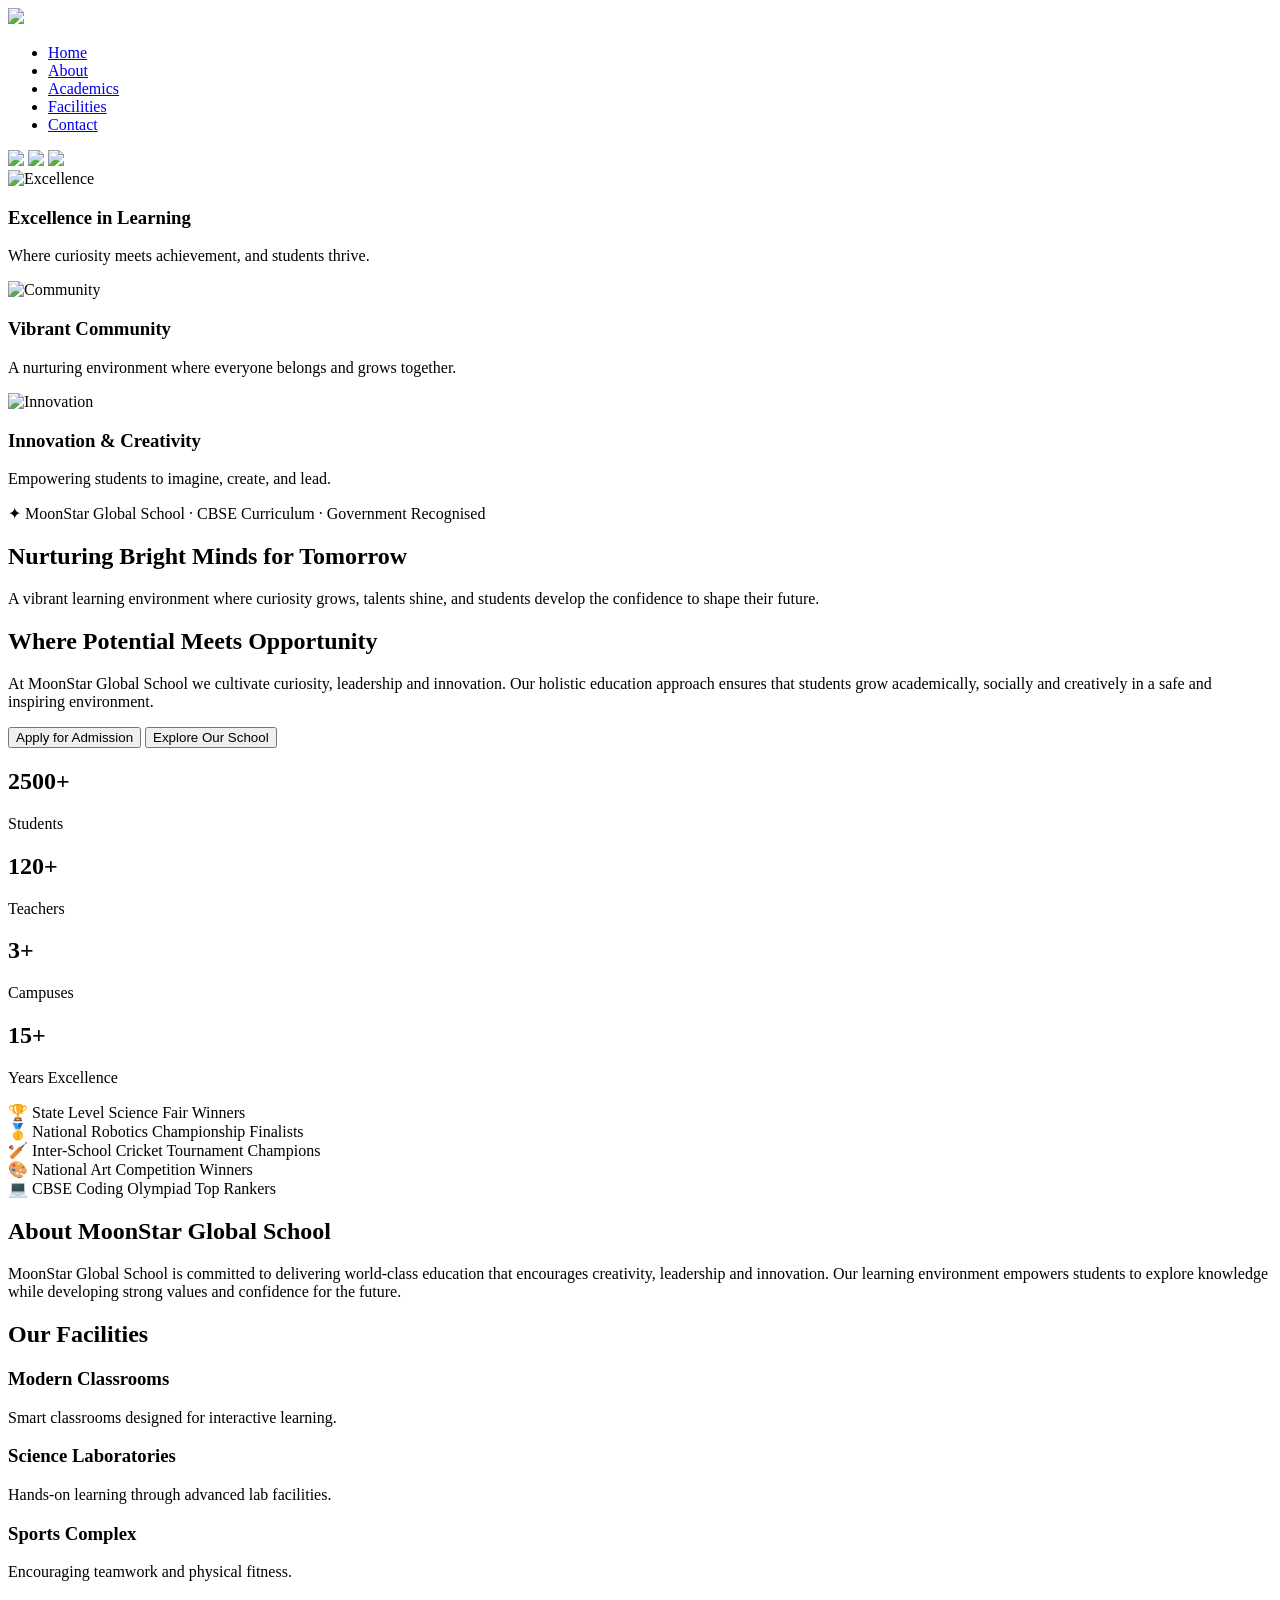
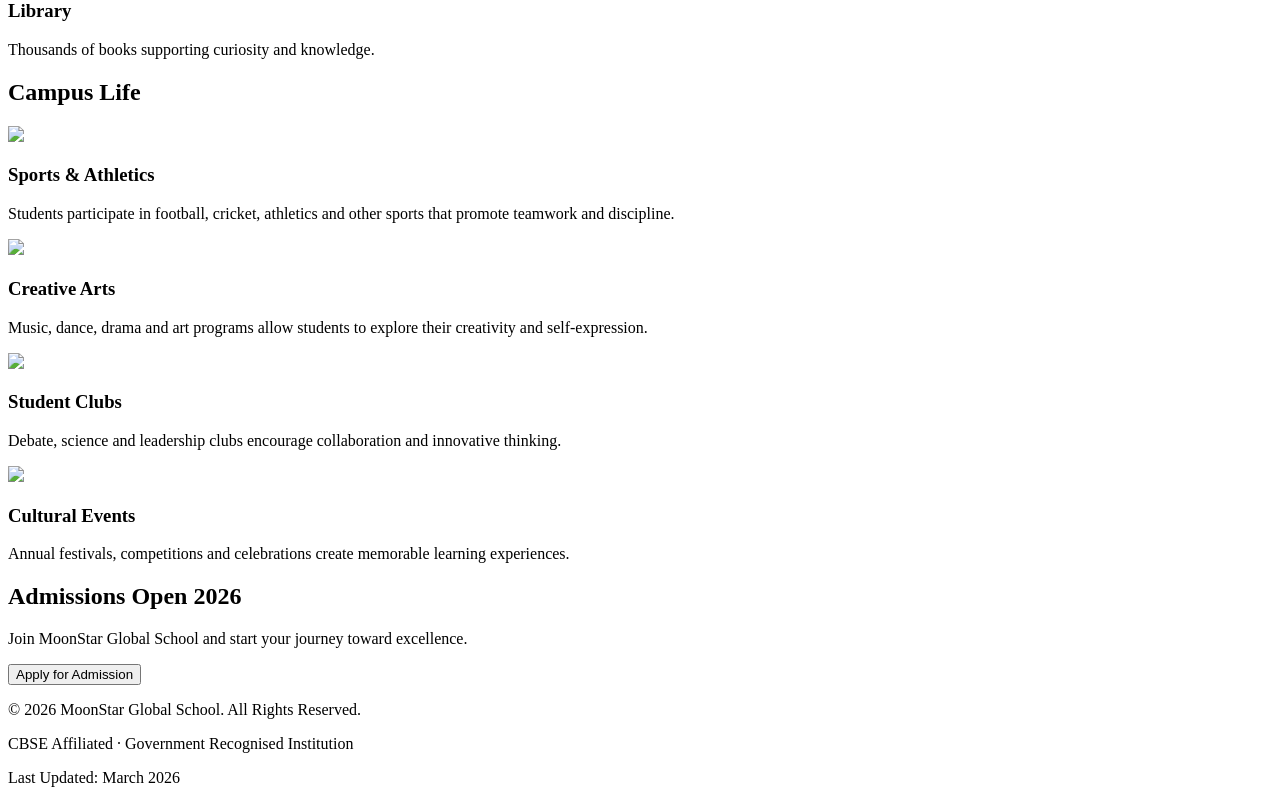
==== index.html @ 1c268b31 "Create index.html" ====
<!DOCTYPE html>
<html lang="en">

<head>

<meta charset="UTF-8">
<meta name="viewport" content="width=device-width, initial-scale=1.0">

<title>MoonStar Global School</title>

<link rel="stylesheet" href="style.css">

<link href="https://fonts.googleapis.com/css2?family=Poppins:wght@400;600;700&family=Open+Sans&display=swap" rel="stylesheet">

</head>

<body>

<div class="stars"></div>

<!-- NAVBAR -->

<nav class="navbar">

<div class="logo">
<img src="https://media.licdn.com/dms/image/v2/C511BAQHAYNfs-Qr2OA/company-background_10000/company-background_10000/0/1584406878922/moonstarschool1_cover?e=2147483647&v=beta&t=-JOgz-lD-unbm03pmieevahVI9w7Ju2omg94nz6KVQU">
</div>

<ul class="nav-links">
<li><a href="#" class="active">Home</a></li>
<li><a href="about.html">About</a></li>
<li><a href="academics.html">Academics</a></li>
<li><a href="#">Facilities</a></li>
<li><a href="#">Contact</a></li>

<div class="nav-indicator"></div>
</ul>

</nav>


<section class="hero">

<div class="hero-slider">

<img src="https://moonstarglobalschool.com/uploads/gallery/media/moonstar-global-school-quality-education-1768847400.jpg">
<img src="https://moonstarglobalschool.com/uploads/gallery/media/mn-4.png">
<img src="https://moonstarglobalschool.com/uploads/gallery/media/mn-1.png">

</div>

</section>

<section class="featured-homepage">
  <div class="featured-grid">
    
    <div class="academic-image">
      <img src="https://encrypted-tbn0.gstatic.com/images?q=tbn:ANd9GcTXsGb-lBaWdcffw1H31OzmezEz-at9wZK-aA&s" alt="Excellence">
      <div class="overlay-text">
        <h3>Excellence in Learning</h3>
        <p>Where curiosity meets achievement, and students thrive.</p>
      </div>
    </div>
    
    <div class="academic-image">
      <img src="https://moonstarglobalschool.com/uploads/gallery/media/moonstar-global-school-facilities-1768847400.jpg" alt="Community">
      <div class="overlay-text">
        <h3>Vibrant Community</h3>
        <p>A nurturing environment where everyone belongs and grows together.</p>
      </div>
    </div>
    
    <div class="academic-image">
      <img src="https://images.unsplash.com/photo-1562774052-d1e7e5113b49" alt="Innovation">
      <div class="overlay-text">
        <h3>Innovation & Creativity</h3>
        <p>Empowering students to imagine, create, and lead.</p>
      </div>
    </div>

  </div>
</section>

<!-- GOLDEN MESSAGE SECTION (MOVED TEXT HERE) -->

<section class="golden-message">

<p class="hero-top">
✦ MoonStar Global School · CBSE Curriculum · Government Recognised
</p>

<h1>Nurturing Bright Minds for Tomorrow</h1>

<p class="hero-sub">
A vibrant learning environment where curiosity grows, talents shine,
and students develop the confidence to shape their future.
</p>

</section>


<!-- BLUE HIGHLIGHT SECTION -->

<section class="school-highlight">

<div class="highlight-content">

<h2>Where Potential Meets Opportunity</h2>

<p>
At MoonStar Global School we cultivate curiosity, leadership and
innovation. Our holistic education approach ensures that students
grow academically, socially and creatively in a safe and inspiring
environment.
</p>

<div class="highlight-buttons">

<button class="btn-primary">Apply for Admission</button>

<button class="btn-secondary">Explore Our School</button>

</div>

</div>

</section>


<!-- STATS -->

<section class="stats">

<div class="stat">
<h2 class="stat-number">2500+</h2>
<p>Students</p>
</div>

<div class="stat">
<h2 class="stat-number">120+</h2>
<p>Teachers</p>
</div>

<div class="stat">
<h2 class="stat-number">3+</h2>
<p>Campuses</p>
</div>

<div class="stat">
<h2 class="stat-number">15+</h2>
<p>Years Excellence</p>
</div>

</section>

<div class="section-divider"></div>

<!-- STUDENT ACHIEVEMENTS -->

<section class="achievements">

<div class="achievements-track">

<div class="achievement">🏆 State Level Science Fair Winners</div>

<div class="achievement">🥇 National Robotics Championship Finalists</div>

<div class="achievement">🏏 Inter-School Cricket Tournament Champions</div>

<div class="achievement">🎨 National Art Competition Winners</div>

<div class="achievement">💻 CBSE Coding Olympiad Top Rankers</div>

</div>

</section>


<!-- ABOUT -->

<section class="about">

<h2>About MoonStar Global School</h2>

<p>
MoonStar Global School is committed to delivering world-class education that
encourages creativity, leadership and innovation. Our learning environment
empowers students to explore knowledge while developing strong values and
confidence for the future.
</p>

</section>

<div class="section-divider"></div>


<!-- FACILITIES -->

<section class="facilities">

<h2>Our Facilities</h2>

<div class="facility-grid">

<div class="facility-card">
<h3>Modern Classrooms</h3>
<p>Smart classrooms designed for interactive learning.</p>
</div>

<div class="facility-card">
<h3>Science Laboratories</h3>
<p>Hands-on learning through advanced lab facilities.</p>
</div>

<div class="facility-card">
<h3>Sports Complex</h3>
<p>Encouraging teamwork and physical fitness.</p>
</div>

<div class="facility-card">
<h3>Library</h3>
<p>Thousands of books supporting curiosity and knowledge.</p>
</div>

</div>

</section>

<div class="section-divider"></div>


<!-- CAMPUS LIFE -->

<section class="campus">

<h2>Campus Life</h2>

<div class="campus-grid">

<div class="campus-card">

<img src="https://moonstarglobalschool.com/uploads/gallery/media/moonstar-global-school-inpiring-enviroment-1768847400.jpg">

<h3>Sports & Athletics</h3>

<p>Students participate in football, cricket, athletics and other
sports that promote teamwork and discipline.</p>

</div>

<div class="campus-card">

<img src="https://content3.jdmagicbox.com/v2/comp/thane/i6/022pxx22.xx22.241224211429.t3i6/catalogue/moonstar-global-school-shil-shilphata-thane-schools-8rfpnw6yw5.jpg">

<h3>Creative Arts</h3>

<p>Music, dance, drama and art programs allow students to explore
their creativity and self-expression.</p>

</div>

<div class="campus-card">

<img src="https://moonstarglobalschool.com/uploads/gallery/media/banner-images-moonstar-global-school.jpg">

<h3>Student Clubs</h3>

<p>Debate, science and leadership clubs encourage collaboration
and innovative thinking.</p>

</div>

<div class="campus-card">

<img src="https://moonstarglobalschool.com/uploads/gallery/media/moonstar-global-school-quality-education-1768847400.jpg">

<h3>Cultural Events</h3>

<p>Annual festivals, competitions and celebrations create
memorable learning experiences.</p>

</div>

</div>

</section>

<div class="section-divider"></div>


<!-- ADMISSION -->

<section class="admission">

<h2>Admissions Open 2026</h2>

<p>Join MoonStar Global School and start your journey toward excellence.</p>

<button class="btn-primary">Apply for Admission</button>

</section>


<!-- FOOTER -->

<footer>

<p>© 2026 MoonStar Global School. All Rights Reserved.</p>

<p>CBSE Affiliated · Government Recognised Institution</p>

<p>Last Updated: March 2026</p>

</footer>


<script src="script.js"></script>

</body>

</html>
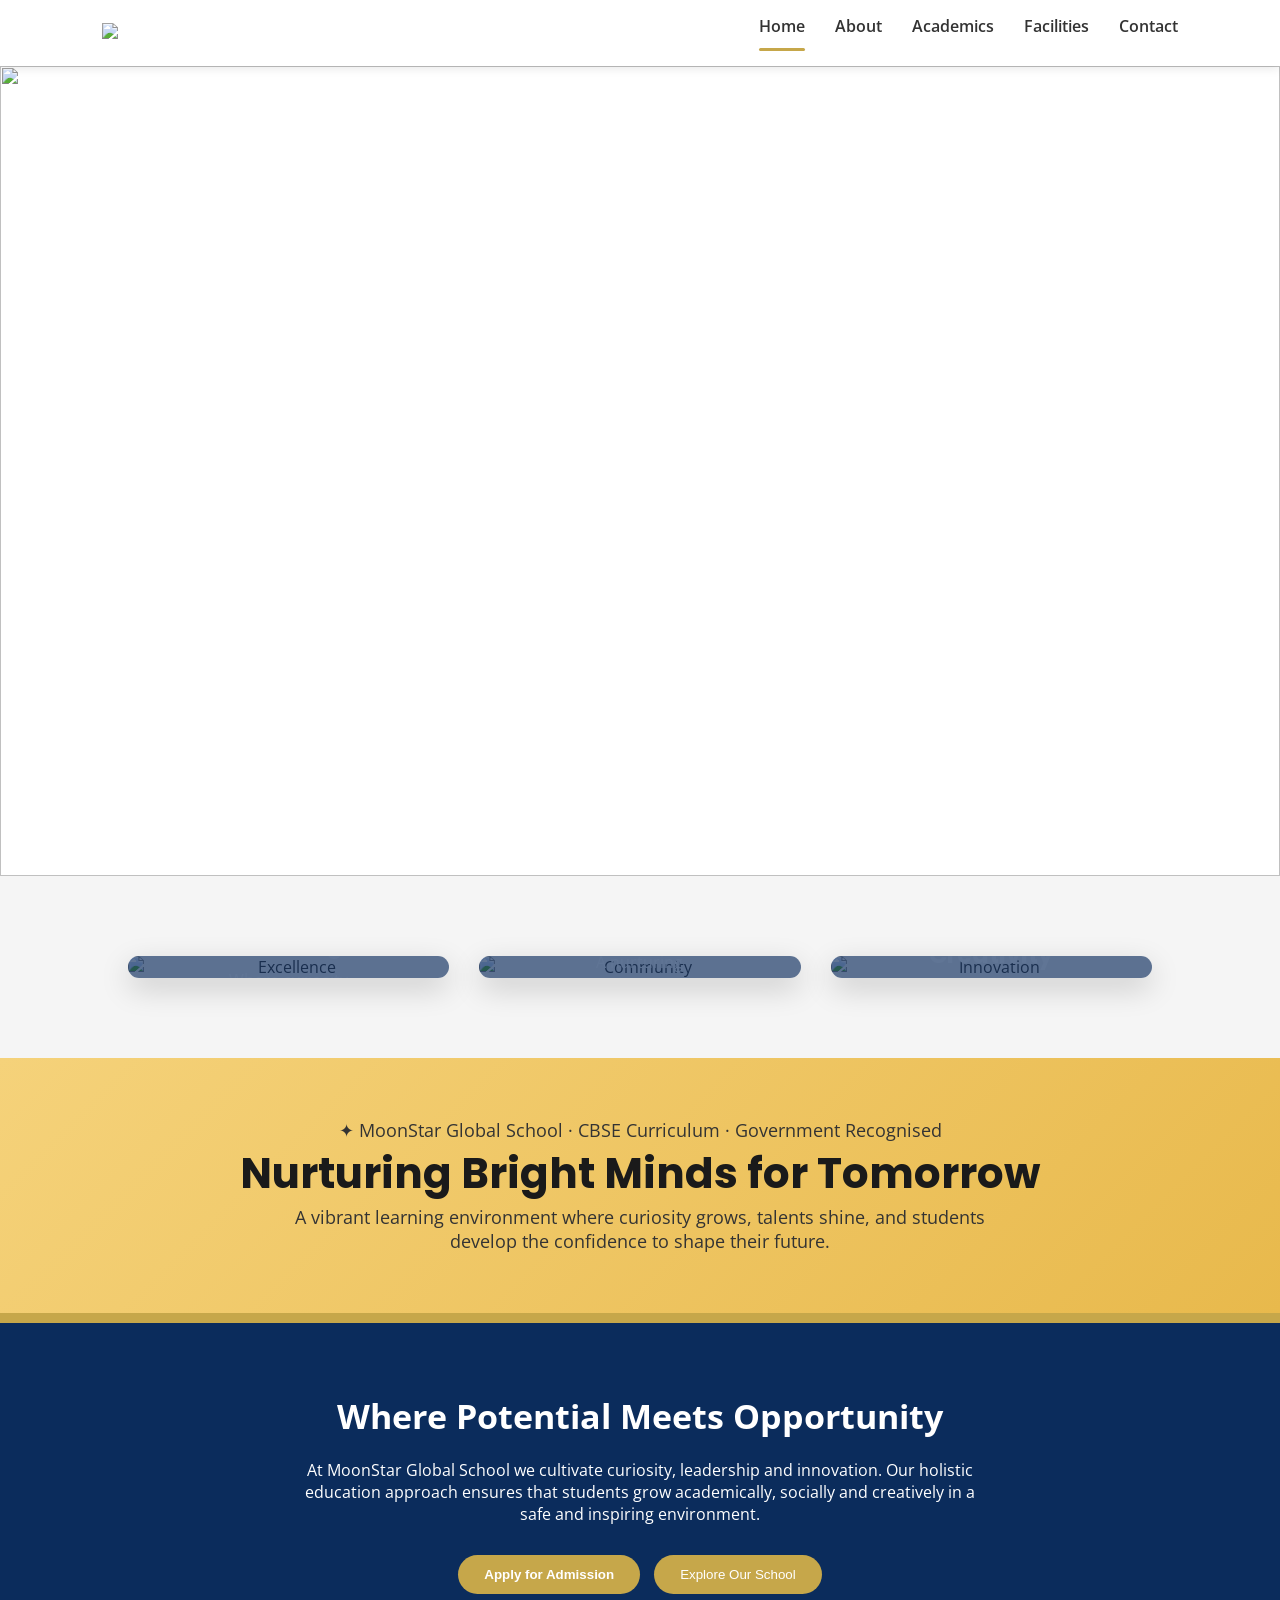
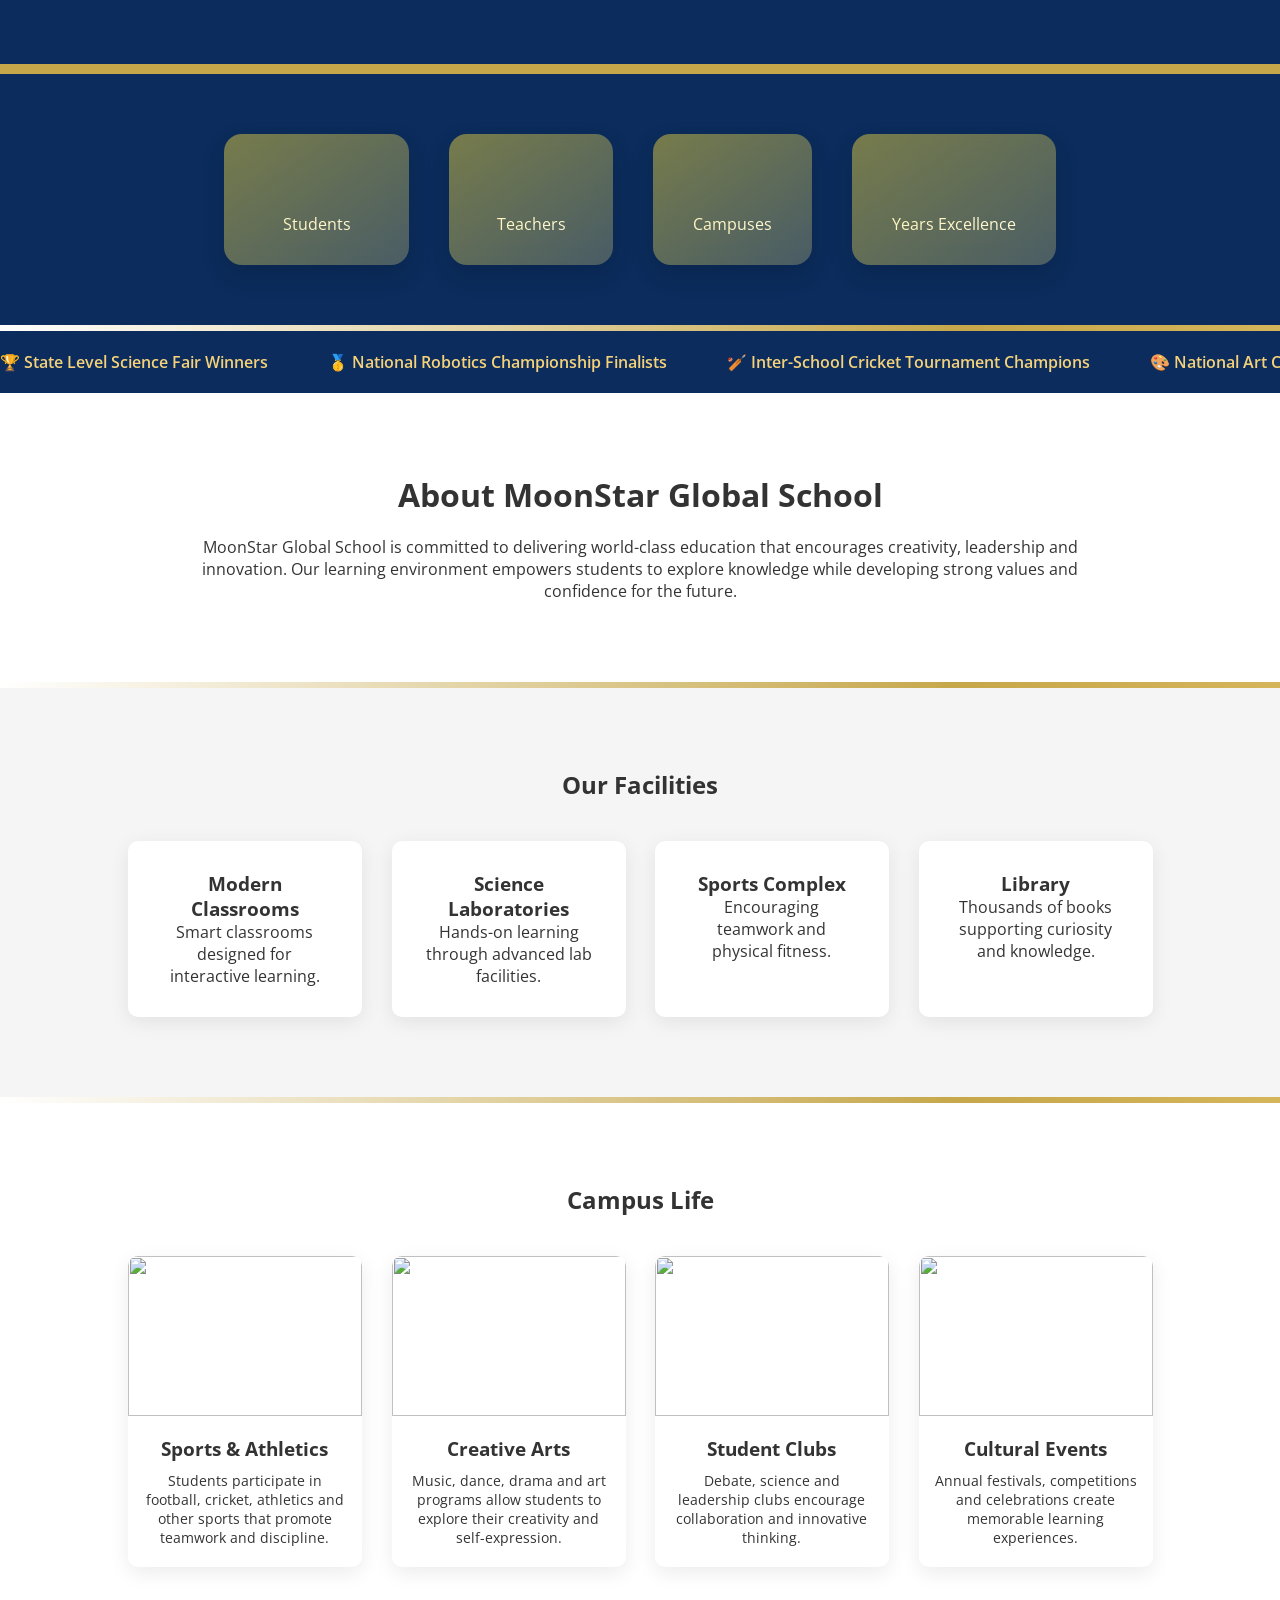
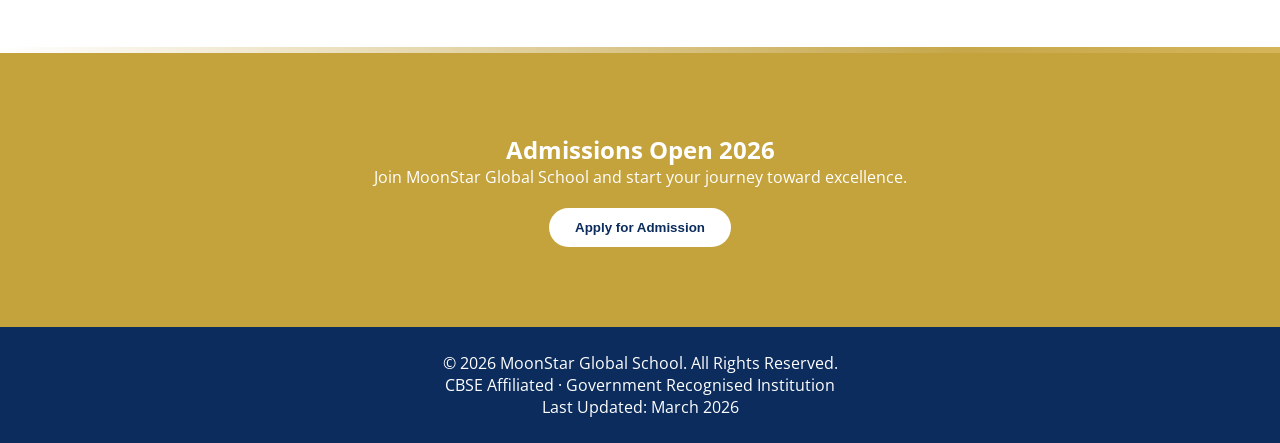
==== commit 6f606176: "Update index.html" ====
--- a/index.html
+++ b/index.html
@@ -23,7 +23,7 @@
 <nav class="navbar">
 
 <div class="logo">
-<img src="https://media.licdn.com/dms/image/v2/C511BAQHAYNfs-Qr2OA/company-background_10000/company-background_10000/0/1584406878922/moonstarschool1_cover?e=2147483647&v=beta&t=-JOgz-lD-unbm03pmieevahVI9w7Ju2omg94nz6KVQU">
+<img src="https://encrypted-tbn0.gstatic.com/images?q=tbn:ANd9GcSSXZ0aN-xOEhCgeO1clqkbKpodiknH8p4-dQ&s">
 </div>
 
 <ul class="nav-links">
--- a/style.css
+++ b/style.css
@@ -0,0 +1,1477 @@
+*{
+margin:0;
+padding:0;
+box-sizing:border-box;
+}
+
+html{
+scroll-behavior:smooth;
+}
+
+body{
+font-family:'Open Sans',sans-serif;
+color:#333;
+}
+
+/* NAVBAR */
+
+.navbar{
+display:flex;
+justify-content:space-between;
+align-items:center;
+padding:15px 8%;
+background:white;
+box-shadow:0 2px 10px rgba(0,0,0,0.1);
+position:sticky;
+top:0;
+z-index:10;
+}
+
+.logo img{
+height:60px;
+}
+
+.nav-links{
+list-style:none;
+display:flex;
+gap:30px;
+}
+
+.nav-links a{
+text-decoration:none;
+color:#333;
+font-weight:600;
+transition:0.3s;
+}
+
+.nav-links a:hover{
+color:#c4a23c;
+}
+
+/* HERO */
+
+.hero{
+position:relative;
+height:90vh;
+overflow:hidden;
+}
+
+.hero img{
+width:100%;
+height:100%;
+object-fit:cover;
+}
+
+.hero-overlay{
+position:absolute;
+top:50%;
+left:50%;
+transform:translate(-50%,-50%);
+text-align:center;
+color:white;
+}
+
+.hero-overlay h1{
+font-size:50px;
+margin-bottom:10px;
+}
+
+.hero-overlay p{
+font-size:20px;
+margin-bottom:25px;
+}
+
+/* BUTTONS */
+
+.btn-primary{
+background:#c4a23c;
+border:none;
+padding:12px 28px;
+border-radius:25px;
+color:white;
+font-weight:600;
+cursor:pointer;
+transition:0.3s;
+}
+
+.btn-primary:hover{
+box-shadow:0 0 12px #c4a23c;
+}
+
+.btn-secondary{
+background:white;
+border:none;
+padding:12px 28px;
+border-radius:25px;
+margin-left:10px;
+cursor:pointer;
+}
+
+/* STATS */
+
+.stats{
+display:flex;
+justify-content:center;
+gap:60px;
+padding:60px;
+background:#0b2c5c;
+color:white;
+text-align:center;
+}
+
+.stat h2{
+font-size:36px;
+}
+
+/* STATS SCROLL REVEAL */
+
+.stat-number{
+opacity:0;
+transform:translateY(25px) scale(0.9);
+animation:statReveal 1s ease forwards;
+animation-timeline:view();
+animation-range:entry 20% cover 30%;
+}
+
+@keyframes statReveal{
+
+0%{
+opacity:0;
+transform:translateY(25px) scale(0.9);
+}
+
+100%{
+opacity:1;
+transform:translateY(0) scale(1);
+}
+
+}
+
+/* ABOUT */
+
+.about{
+padding:80px 15%;
+text-align:center;
+}
+
+.about h2{
+font-size:32px;
+margin-bottom:20px;
+}
+
+/* FACILITIES */
+
+.facilities{
+padding:80px 10%;
+background:#f5f5f5;
+text-align:center;
+}
+
+.facility-grid{
+display:grid;
+grid-template-columns:repeat(auto-fit,minmax(220px,1fr));
+gap:30px;
+margin-top:40px;
+}
+
+.facility-card{
+background:white;
+padding:30px;
+border-radius:10px;
+box-shadow:0 5px 20px rgba(0,0,0,0.08);
+transition:0.3s;
+}
+
+.facility-card:hover{
+transform:translateY(-8px);
+}
+
+
+/* CAMPUS */
+
+.campus{
+padding:80px 15%;
+text-align:center;
+}
+
+/* ADMISSION */
+
+.admission{
+padding:80px 15%;
+background:#c4a23c;
+text-align:center;
+color:white;
+}
+
+.admission button{
+margin-top:20px;
+}
+
+/* FOOTER */
+
+footer{
+background:#0b2c5c;
+color:white;
+text-align:center;
+padding:25px;
+}
+
+/* STAR BACKGROUND */
+
+.stars{
+position:fixed;
+width:100%;
+height:100%;
+top:0;
+left:0;
+z-index:-1;
+background:transparent;
+}
+
+@keyframes twinkle{
+0%{opacity:0.3;}
+100%{opacity:1;}
+}
+.btn-primary{
+background:#c6a74a;
+color:white;
+padding:12px 26px;
+border:none;
+border-radius:25px;
+cursor:pointer;
+font-weight:600;
+transition:0.3s;
+}
+
+.btn-primary:hover{
+background:#0b2c5c;
+color:white;
+}
+
+.btn-secondary{
+background:white;
+color:#0b2c5c;
+padding:12px 26px;
+border-radius:25px;
+border:2px solid #0b2c5c;
+cursor:pointer;
+transition:0.3s;
+}
+
+.btn-secondary:hover{
+background:#0b2c5c;
+color:white;
+}
+.school-highlight{
+
+background:#0b2c5c;
+color:white;
+padding:80px 15%;
+text-align:center;
+position:relative;
+}
+
+.school-highlight::before{
+content:"";
+position:absolute;
+top:0;
+left:0;
+width:100%;
+height:10px;
+background:#c6a74a;
+}
+
+.school-highlight::after{
+content:"";
+position:absolute;
+bottom:0;
+left:0;
+width:100%;
+height:10px;
+background:#c6a74a;
+}
+
+.highlight-content h2{
+font-size:34px;
+margin-bottom:20px;
+}
+
+.highlight-content p{
+max-width:700px;
+margin:auto;
+margin-bottom:30px;
+}
+.campus{
+padding:80px 10%;
+text-align:center;
+}
+
+.campus-grid{
+display:grid;
+grid-template-columns:repeat(auto-fit,minmax(230px,1fr));
+gap:30px;
+margin-top:40px;
+}
+
+.campus-card{
+background:white;
+border-radius:10px;
+box-shadow:0 6px 20px rgba(0,0,0,0.08);
+overflow:hidden;
+transition:0.3s;
+}
+
+.campus-card img{
+width:100%;
+height:160px;
+object-fit:cover;
+}
+
+.campus-card h3{
+margin:15px 0 10px;
+}
+
+.campus-card p{
+padding:0 15px 20px;
+font-size:14px;
+}
+
+.campus-card:hover{
+transform:translateY(-8px);
+}
+.stat::before{
+content:"";
+position:absolute;
+top:-150%;
+left:-150%;
+width:300%;
+height:300%;
+background:linear-gradient(
+120deg,
+transparent,
+rgba(255,215,0,0.35),
+transparent
+);
+transform:rotate(25deg);
+animation:goldShimmer 6s linear infinite;
+}
+
+@keyframes goldShimmer{
+
+0%{transform:translateX(-100%) rotate(25deg);}
+100%{transform:translateX(100%) rotate(25deg);}
+
+}
+.btn-admission{
+background:#1f4ed8;
+color:white;
+}
+
+.btn-admission:hover{
+background:#f4d03f;
+color:black;
+}
+.golden-message{
+background: linear-gradient(135deg,#f5d27a,#e8b94c);
+text-align:center;
+padding:60px 20px;
+}
+
+.golden-message h1{
+font-family:'Poppins',sans-serif;
+font-size:42px;
+color:#1a1a1a;
+}
+
+.golden-message p{
+max-width:700px;
+margin:auto;
+font-size:18px;
+}
+.stats{
+display:flex;
+justify-content:center;
+gap:40px;
+flex-wrap:wrap;
+padding:60px 20px;
+}
+
+.stat{
+background:rgba(255,255,255,0.15);
+backdrop-filter:blur(12px);
+border-radius:18px;
+padding:30px 40px;
+text-align:center;
+position:relative;
+overflow:hidden;
+box-shadow:0 10px 25px rgba(0,0,0,0.15);
+transition:transform 0.35s ease;
+}
+
+.stat:hover{
+transform:translateY(-6px);
+}
+/* FIX: Explore Our School button = same golden style */
+
+.btn-secondary{
+background:#c6a74a;
+color:white;
+border:none;
+padding:12px 26px;
+border-radius:25px;
+cursor:pointer;
+transition:0.3s;
+}
+
+/* Hover = blue with golden shimmer */
+
+.btn-secondary:hover{
+background:#0b2c5c;
+color:white;
+box-shadow:0 0 12px #c6a74a;
+}
+
+/* FIX: Admissions 2026 Apply button = white -> blue */
+
+.admission .btn-primary{
+background:white;
+color:#0b2c5c;
+}
+
+.admission .btn-primary:hover{
+background:#0b2c5c;
+color:white;
+}
+/* NAVBAR SLIDING INDICATOR */
+
+.nav-links{
+position:relative;
+}
+
+.nav-links a{
+position:relative;
+text-decoration:none;
+color:#333;
+font-weight:600;
+padding-bottom:8px;
+}
+
+/* golden sliding bar */
+
+.nav-indicator{
+position:absolute;
+bottom:0;
+height:3px;
+background:#c6a74a;
+border-radius:2px;
+transition:all 0.35s ease;
+}
+/* NAVBAR SLIDING GOLD INDICATOR */
+
+.nav-links{
+position:relative;
+}
+
+.nav-links a{
+position:relative;
+text-decoration:none;
+color:#333;
+font-weight:600;
+padding-bottom:14px; /* creates space between text and slider */
+display:inline-block;
+}
+
+/* sliding gold bar */
+
+.nav-indicator{
+position:absolute;
+bottom:0;
+height:3px;
+background:#c6a74a;
+border-radius:3px;
+transition:all 0.35s ease;
+}
+/* SCROLL FADE-IN */
+
+.fade-in{
+opacity:0;
+transform:translateY(40px);
+transition:opacity 0.9s ease, transform 0.9s ease;
+}
+
+.fade-in.show{
+opacity:1;
+transform:translateY(0);
+}
+/* HERO CINEMATIC FADE */
+
+.hero-text{
+opacity:0;
+transform:translateY(40px);
+animation:heroFade 1.8s ease forwards;
+animation-delay:0.5s;
+}
+
+@keyframes heroFade{
+to{
+opacity:1;
+transform:translateY(0);
+}
+}
+/* CARD REVEAL */
+
+.facility-card,
+.campus-card,
+.stat{
+opacity:0;
+transform:translateY(30px);
+animation:cardReveal 0.9s ease forwards;
+}
+
+.facility-card:nth-child(1),
+.campus-card:nth-child(1),
+.stat:nth-child(1){animation-delay:0.2s;}
+
+.facility-card:nth-child(2),
+.campus-card:nth-child(2),
+.stat:nth-child(2){animation-delay:0.4s;}
+
+.facility-card:nth-child(3),
+.campus-card:nth-child(3),
+.stat:nth-child(3){animation-delay:0.6s;}
+
+.facility-card:nth-child(4),
+.campus-card:nth-child(4),
+.stat:nth-child(4){animation-delay:0.8s;}
+
+@keyframes cardReveal{
+to{
+opacity:1;
+transform:translateY(0);
+}
+}
+/* CARD HOVER POP-UP (restores previous effect) */
+
+.facility-card,
+.campus-card,
+.stat{
+transition: transform 0.35s ease, box-shadow 0.35s ease;
+}
+
+.facility-card:hover,
+.campus-card:hover,
+.stat:hover{
+transform: translateY(-10px) scale(1.03);
+box-shadow: 0 15px 35px rgba(0,0,0,0.25);
+}
+/* FIXED CARD POP-UP + ANIMATION */
+
+.facility-card,
+.campus-card,
+.stat{
+opacity:0;
+transform:translateY(30px);
+animation:cardReveal 0.9s ease forwards;
+transition: transform 0.35s ease, box-shadow 0.35s ease;
+}
+
+/* reveal animation */
+@keyframes cardReveal{
+to{
+opacity:1;
+transform:translateY(0);
+}
+}
+
+/* hover pop-up */
+.facility-card:hover,
+.campus-card:hover,
+.stat:hover{
+transform: translateY(-12px) scale(1.04) !important;
+box-shadow:0 18px 40px rgba(0,0,0,0.25);
+}
+/* SMOOTH CARD REVEAL + POP-UP */
+
+.facility-card,
+.campus-card,
+.stat{
+opacity:0;
+transform:translateY(30px) scale(0.96);
+animation:cardReveal 0.9s ease forwards;
+transition: transform 0.35s cubic-bezier(.22,1,.36,1), box-shadow 0.35s ease;
+will-change: transform;
+}
+
+/* reveal animation */
+@keyframes cardReveal{
+to{
+opacity:1;
+transform:translateY(0) scale(1);
+}
+}
+
+/* smooth hover pop-up */
+.facility-card:hover,
+.campus-card:hover,
+.stat:hover{
+transform: translateY(-10px) scale(1.04);
+box-shadow:0 18px 40px rgba(0,0,0,0.22);
+}
+/* CARD GLOW */
+
+.facility-card:hover,
+.campus-card:hover,
+.stat:hover{
+
+transform:translateY(-10px) scale(1.04);
+
+box-shadow:
+0 18px 40px rgba(0,0,0,0.22),
+0 0 18px rgba(255,215,0,0.35);
+
+}
+/* HERO IMAGE SLIDESHOW WORKING VERSION */
+
+.hero-slider{
+position:absolute;
+top:0;
+left:0;
+width:100%;
+height:100%;
+}
+
+.hero-slider img{
+position:absolute;
+top:0;
+left:0;
+width:100%;
+height:100%;
+object-fit:cover;
+opacity:0;
+animation:heroSlide 15s infinite;
+}
+
+/* FIRST IMAGE VISIBLE IMMEDIATELY */
+
+.hero-slider img:first-child{
+opacity:1;
+}
+
+/* delays */
+
+.hero-slider img:nth-child(2){
+animation-delay:5s;
+}
+
+.hero-slider img:nth-child(3){
+animation-delay:10s;
+}
+
+@keyframes heroSlide{
+
+0%{opacity:0;}
+10%{opacity:1;}
+40%{opacity:1;}
+50%{opacity:0;}
+100%{opacity:0;}
+
+}
+
+/* ABOUT SECTION TEXTURE BACKGROUND */
+
+.about-header,
+.about-details{
+
+background-color:#ffffff;
+
+/* subtle texture pattern */
+background-image:
+radial-gradient(circle at 1px 1px, rgba(0,0,0,0.04) 1px, transparent 0);
+
+background-size:22px 22px;
+
+}
+
+
+/* GOLDEN DIVIDER BETWEEN IMAGE AND ACCORDION */
+
+.about-details{
+position:relative;
+}
+
+.about-details::before{
+
+content:"";
+position:absolute;
+
+top:20%;
+bottom:20%;
+
+left:50%;
+
+width:3px;
+
+background:linear-gradient(
+to bottom,
+transparent,
+#c6a74a,
+#c6a74a,
+transparent
+);
+
+border-radius:3px;
+
+}
+
+
+/* RESPONSIVE FIX (divider disappears on small screens) */
+
+@media(max-width:900px){
+
+.about-details::before{
+display:none;
+}
+
+}
+.accordion-item:hover{
+box-shadow:0 10px 28px rgba(198,167,74,0.25);
+}
+/* GOLDEN ABOUT CARD */
+
+.about-card{
+
+background:linear-gradient(135deg,#fffdf7,#ffffff);
+
+border:2px solid #c6a74a;
+
+border-radius:14px;
+
+padding:35px 40px;
+
+margin-top:25px;
+
+box-shadow:
+0 10px 30px rgba(0,0,0,0.08),
+0 0 12px rgba(198,167,74,0.25);
+
+position:relative;
+
+overflow:hidden;
+
+}
+
+/* golden shimmer sweep */
+
+.about-card::before{
+
+content:"";
+
+position:absolute;
+
+top:-120%;
+
+left:-120%;
+
+width:240%;
+
+height:240%;
+
+background:linear-gradient(
+120deg,
+transparent,
+rgba(198,167,74,0.25),
+transparent
+);
+
+transform:rotate(25deg);
+
+animation:goldSweep 7s linear infinite;
+
+}
+
+@keyframes goldSweep{
+
+0%{transform:translateX(-100%) rotate(25deg);}
+100%{transform:translateX(100%) rotate(25deg);}
+
+}
+
+
+
+/* VISION / MISSION / BELIEFS SHIMMER */
+
+.accordion-item{
+
+position:relative;
+
+overflow:hidden;
+
+}
+
+/* blue + gold shimmer */
+
+.accordion-item::before{
+
+content:"";
+
+position:absolute;
+
+top:-120%;
+
+left:-120%;
+
+width:240%;
+
+height:240%;
+
+background:linear-gradient(
+120deg,
+transparent,
+rgba(11,44,92,0.18),
+rgba(198,167,74,0.22),
+transparent
+);
+
+transform:rotate(25deg);
+
+animation:cardShimmer 6s linear infinite;
+
+pointer-events:none;
+
+}
+
+@keyframes cardShimmer{
+
+0%{transform:translateX(-100%) rotate(25deg);}
+100%{transform:translateX(100%) rotate(25deg);}
+
+}
+
+/* hover glow */
+
+.accordion-item:hover{
+
+box-shadow:
+0 12px 35px rgba(0,0,0,0.12),
+0 0 15px rgba(198,167,74,0.35);
+
+transform:translateY(-4px);
+
+transition:0.3s;
+
+}
+/* GOLDEN SECTION DIVIDER */
+
+.section-divider{
+height:6px;
+width:100%;
+background:linear-gradient(
+90deg,
+transparent,
+#c6a74a,
+#f5d27a,
+#c6a74a,
+transparent
+);
+background-size:300% 100%;
+animation:dividerMove 6s linear infinite;
+}
+
+@keyframes dividerMove{
+0%{background-position:0%;}
+100%{background-position:300%;}
+}
+/* ACHIEVEMENTS TICKER */
+
+.achievements{
+background:#0b2c5c;
+color:white;
+padding:20px 0;
+overflow:hidden;
+}
+
+.achievements-track{
+display:flex;
+gap:60px;
+white-space:nowrap;
+animation:scrollAchievements 25s linear infinite;
+font-weight:600;
+}
+
+.achievement{
+color:#f5d27a;
+}
+
+@keyframes scrollAchievements{
+
+0%{
+transform:translateX(100%);
+}
+
+100%{
+transform:translateX(-100%);
+}
+
+}
+/* CURRICULUM */
+
+.curriculum{
+padding:80px 10%;
+text-align:center;
+}
+
+.curriculum-grid{
+display:grid;
+grid-template-columns:repeat(auto-fit,minmax(240px,1fr));
+gap:30px;
+margin-top:40px;
+}
+
+.curriculum-card{
+background:white;
+padding:30px;
+border-radius:12px;
+box-shadow:0 6px 20px rgba(0,0,0,0.08);
+transition:0.3s;
+}
+
+.curriculum-card:hover{
+transform:translateY(-8px);
+}
+
+/* DEPARTMENTS */
+
+.departments{
+padding:80px 10%;
+background:#f5f5f5;
+text-align:center;
+}
+
+.department-grid{
+display:grid;
+grid-template-columns:repeat(auto-fit,minmax(220px,1fr));
+gap:25px;
+margin-top:40px;
+}
+
+.department-card{
+background:white;
+padding:25px;
+border-radius:10px;
+box-shadow:0 5px 18px rgba(0,0,0,0.08);
+}
+
+/* ASSESSMENT */
+
+.assessment{
+padding:80px 10%;
+text-align:center;
+}
+
+.assessment-grid{
+display:grid;
+grid-template-columns:repeat(auto-fit,minmax(220px,1fr));
+gap:25px;
+margin-top:40px;
+}
+
+.assessment-card{
+background:white;
+padding:25px;
+border-radius:10px;
+box-shadow:0 5px 18px rgba(0,0,0,0.08);
+}
+
+/* RESOURCES */
+
+.resources{
+padding:80px 10%;
+background:#f5f5f5;
+text-align:center;
+}
+
+.resource-grid{
+display:grid;
+grid-template-columns:repeat(auto-fit,minmax(180px,1fr));
+gap:20px;
+margin-top:35px;
+}
+
+.resource{
+background:white;
+padding:18px;
+border-radius:8px;
+box-shadow:0 5px 15px rgba(0,0,0,0.08);
+font-weight:600;
+}
+
+/* TIMELINE */
+
+.academic-timeline{
+padding:80px 10%;
+text-align:center;
+}
+
+.timeline{
+display:flex;
+flex-wrap:wrap;
+justify-content:center;
+gap:30px;
+margin-top:40px;
+}
+
+.timeline-step{
+background:white;
+padding:25px;
+border-radius:10px;
+width:240px;
+box-shadow:0 6px 20px rgba(0,0,0,0.08);
+}
+
+/* ACHIEVEMENTS */
+
+.academic-achievements{
+padding:80px 10%;
+background:#f5f5f5;
+text-align:center;
+}
+
+.achievement-grid{
+display:grid;
+grid-template-columns:repeat(auto-fit,minmax(200px,1fr));
+gap:25px;
+margin-top:40px;
+}
+
+.achievement-card{
+background:white;
+padding:30px;
+border-radius:12px;
+box-shadow:0 8px 22px rgba(0,0,0,0.08);
+}
+
+/* SUPPORT */
+
+.student-support{
+padding:80px 10%;
+text-align:center;
+}
+
+.support-grid{
+display:grid;
+grid-template-columns:repeat(auto-fit,minmax(220px,1fr));
+gap:25px;
+margin-top:40px;
+}
+
+.support-card{
+background:white;
+padding:25px;
+border-radius:10px;
+box-shadow:0 6px 18px rgba(0,0,0,0.08);
+}
+
+/* =================================
+ACADEMICS PREMIUM DESIGN
+Matches MoonStar design system
+================================= */
+
+/* Elegant section headings */
+
+.curriculum h2,
+.departments h2,
+.assessment h2,
+.resources h2,
+.academic-timeline h2,
+.academic-achievements h2,
+.student-support h2{
+
+font-family:'Poppins',sans-serif;
+font-size:34px;
+color:#0b2c5c;
+margin-bottom:20px;
+
+position:relative;
+display:inline-block;
+
+}
+
+/* golden underline */
+
+.curriculum h2::after,
+.departments h2::after,
+.assessment h2::after,
+.resources h2::after,
+.academic-timeline h2::after,
+.academic-achievements h2::after,
+.student-support h2::after{
+
+content:"";
+display:block;
+width:60%;
+height:3px;
+background:#c6a74a;
+margin:10px auto 0;
+border-radius:2px;
+
+}
+
+
+/* =================================
+BLUE CONTRAST SECTIONS
+================================= */
+
+.departments,
+.resources,
+.student-support{
+
+background:#0b2c5c;
+color:white;
+
+}
+
+/* white headings inside blue */
+
+.departments h2,
+.resources h2,
+.student-support h2{
+color:white;
+}
+
+/* golden underline inside blue */
+
+.departments h2::after,
+.resources h2::after,
+.student-support h2::after{
+background:#f5d27a;
+}
+
+
+/* =================================
+PREMIUM CARD STYLING
+================================= */
+
+.curriculum-card,
+.department-card,
+.assessment-card,
+.timeline-step,
+.achievement-card,
+.support-card{
+
+border:2px solid transparent;
+transition:
+transform 0.35s cubic-bezier(.22,1,.36,1),
+box-shadow 0.35s ease,
+border 0.35s ease;
+
+position:relative;
+overflow:hidden;
+
+}
+
+/* GOLD SHIMMER */
+
+.curriculum-card::before,
+.department-card::before,
+.assessment-card::before,
+.timeline-step::before,
+.achievement-card::before,
+.support-card::before{
+
+content:"";
+position:absolute;
+
+top:-120%;
+left:-120%;
+
+width:240%;
+height:240%;
+
+background:linear-gradient(
+120deg,
+transparent,
+rgba(198,167,74,0.25),
+transparent
+);
+
+transform:rotate(25deg);
+
+animation:academyShimmer 8s linear infinite;
+
+pointer-events:none;
+
+}
+
+@keyframes academyShimmer{
+
+0%{transform:translateX(-100%) rotate(25deg);}
+100%{transform:translateX(100%) rotate(25deg);}
+
+}
+
+
+/* =================================
+HOVER EFFECT
+================================= */
+
+.curriculum-card:hover,
+.department-card:hover,
+.assessment-card:hover,
+.timeline-step:hover,
+.achievement-card:hover,
+.support-card:hover{
+
+transform:translateY(-10px) scale(1.04);
+
+border:2px solid #c6a74a;
+
+box-shadow:
+0 18px 40px rgba(0,0,0,0.22),
+0 0 18px rgba(198,167,74,0.45);
+
+}
+
+
+/* =================================
+CARDS ON BLUE SECTIONS
+================================= */
+
+.departments .department-card,
+.resources .resource,
+.student-support .support-card{
+
+background:rgba(255,255,255,0.12);
+
+backdrop-filter:blur(12px);
+
+color:white;
+
+box-shadow:0 10px 25px rgba(0,0,0,0.25);
+
+}
+
+
+/* hover glow stronger */
+
+.departments .department-card:hover,
+.student-support .support-card:hover{
+
+box-shadow:
+0 20px 45px rgba(0,0,0,0.35),
+0 0 20px rgba(245,210,122,0.6);
+
+}
+
+
+/* =================================
+RESOURCE CARDS GOLD HOVER
+================================= */
+
+.resource{
+
+border:2px solid transparent;
+transition:0.35s;
+
+}
+
+.resource:hover{
+
+transform:translateY(-8px) scale(1.04);
+
+border:2px solid #c6a74a;
+
+box-shadow:
+0 15px 35px rgba(0,0,0,0.2),
+0 0 16px rgba(198,167,74,0.45);
+
+}
+
+
+/* =================================
+ACADEMIC TIMELINE LINE
+================================= */
+
+.timeline{
+position:relative;
+}
+
+.timeline::before{
+
+content:"";
+position:absolute;
+
+top:0;
+bottom:0;
+left:50%;
+
+width:3px;
+
+background:linear-gradient(
+to bottom,
+transparent,
+#c6a74a,
+#f5d27a,
+#c6a74a,
+transparent
+);
+
+}
+
+
+/* responsive remove */
+
+@media(max-width:900px){
+
+.timeline::before{
+display:none;
+}
+
+}
+
+
+/* =================================
+ACHIEVEMENT NUMBER STYLE
+================================= */
+
+.achievement-card h3{
+
+font-size:38px;
+color:#c6a74a;
+font-family:'Poppins',sans-serif;
+
+}
+
+
+/* =================================
+SECTION SPACING IMPROVEMENT
+================================= */
+
+.curriculum,
+.departments,
+.assessment,
+.resources,
+.academic-timeline,
+.academic-achievements,
+.student-support{
+
+position:relative;
+
+}
+
+
+/* golden divider between sections */
+
+.curriculum::after,
+.departments::after,
+.assessment::after,
+.resources::after,
+.academic-timeline::after,
+.academic-achievements::after{
+
+content:"";
+display:block;
+
+height:6px;
+width:100%;
+
+margin-top:70px;
+
+background:linear-gradient(
+90deg,
+transparent,
+#c6a74a,
+#f5d27a,
+#c6a74a,
+transparent
+);
+
+background-size:300% 100%;
+
+animation:dividerMove 6s linear infinite;
+
+}
+/* HOMEPAGE FEATURED GRID */
+
+.featured-homepage{
+  padding:80px 10%;
+  background:#f5f5f5;
+  text-align:center;
+}
+
+.featured-grid{
+  display:grid;
+  grid-template-columns:repeat(auto-fit,minmax(280px,1fr));
+  gap:30px;
+}
+
+/* IMAGE OVERLAY EFFECT */
+
+.academic-image{
+  position:relative;
+  overflow:hidden;
+  border-radius:14px;
+  box-shadow:0 10px 30px rgba(0,0,0,0.18);
+  cursor:pointer;
+  transition:0.4s ease;
+}
+
+.academic-image img{
+  width:100%;
+  display:block;
+  transition:0.5s ease;
+}
+
+.academic-image::after{
+  content:"";
+  position:absolute;
+  top:0; left:0;
+  width:100%; height:100%;
+  background:rgba(11,44,92,0.65); /* MoonStar blue overlay */
+  transition:0.4s ease;
+}
+
+.academic-image:hover::after,
+.academic-image.active::after{
+  opacity:0;
+}
+
+.academic-image:hover img,
+.academic-image.active img{
+  transform:scale(1.05);
+}
+
+.academic-image:hover{
+  box-shadow:
+    0 18px 40px rgba(0,0,0,0.22),
+    0 0 18px rgba(198,167,74,0.45);
+}
+
+/* OVERLAY TEXT */
+
+.overlay-text{
+  position:absolute;
+  top:50%;
+  left:50%;
+  transform:translate(-50%,-50%);
+  color:white;
+  text-align:center;
+  padding:15px;
+  transition:0.4s ease;
+}
+
+.overlay-text h3{
+  font-size:24px;
+  margin-bottom:8px;
+  font-family:'Poppins',sans-serif;
+}
+
+.overlay-text p{
+  font-size:16px;
+  max-width:220px;
+}
+
+/* Fade out text on hover */
+
+.academic-image:hover .overlay-text{
+  opacity:0;
+}
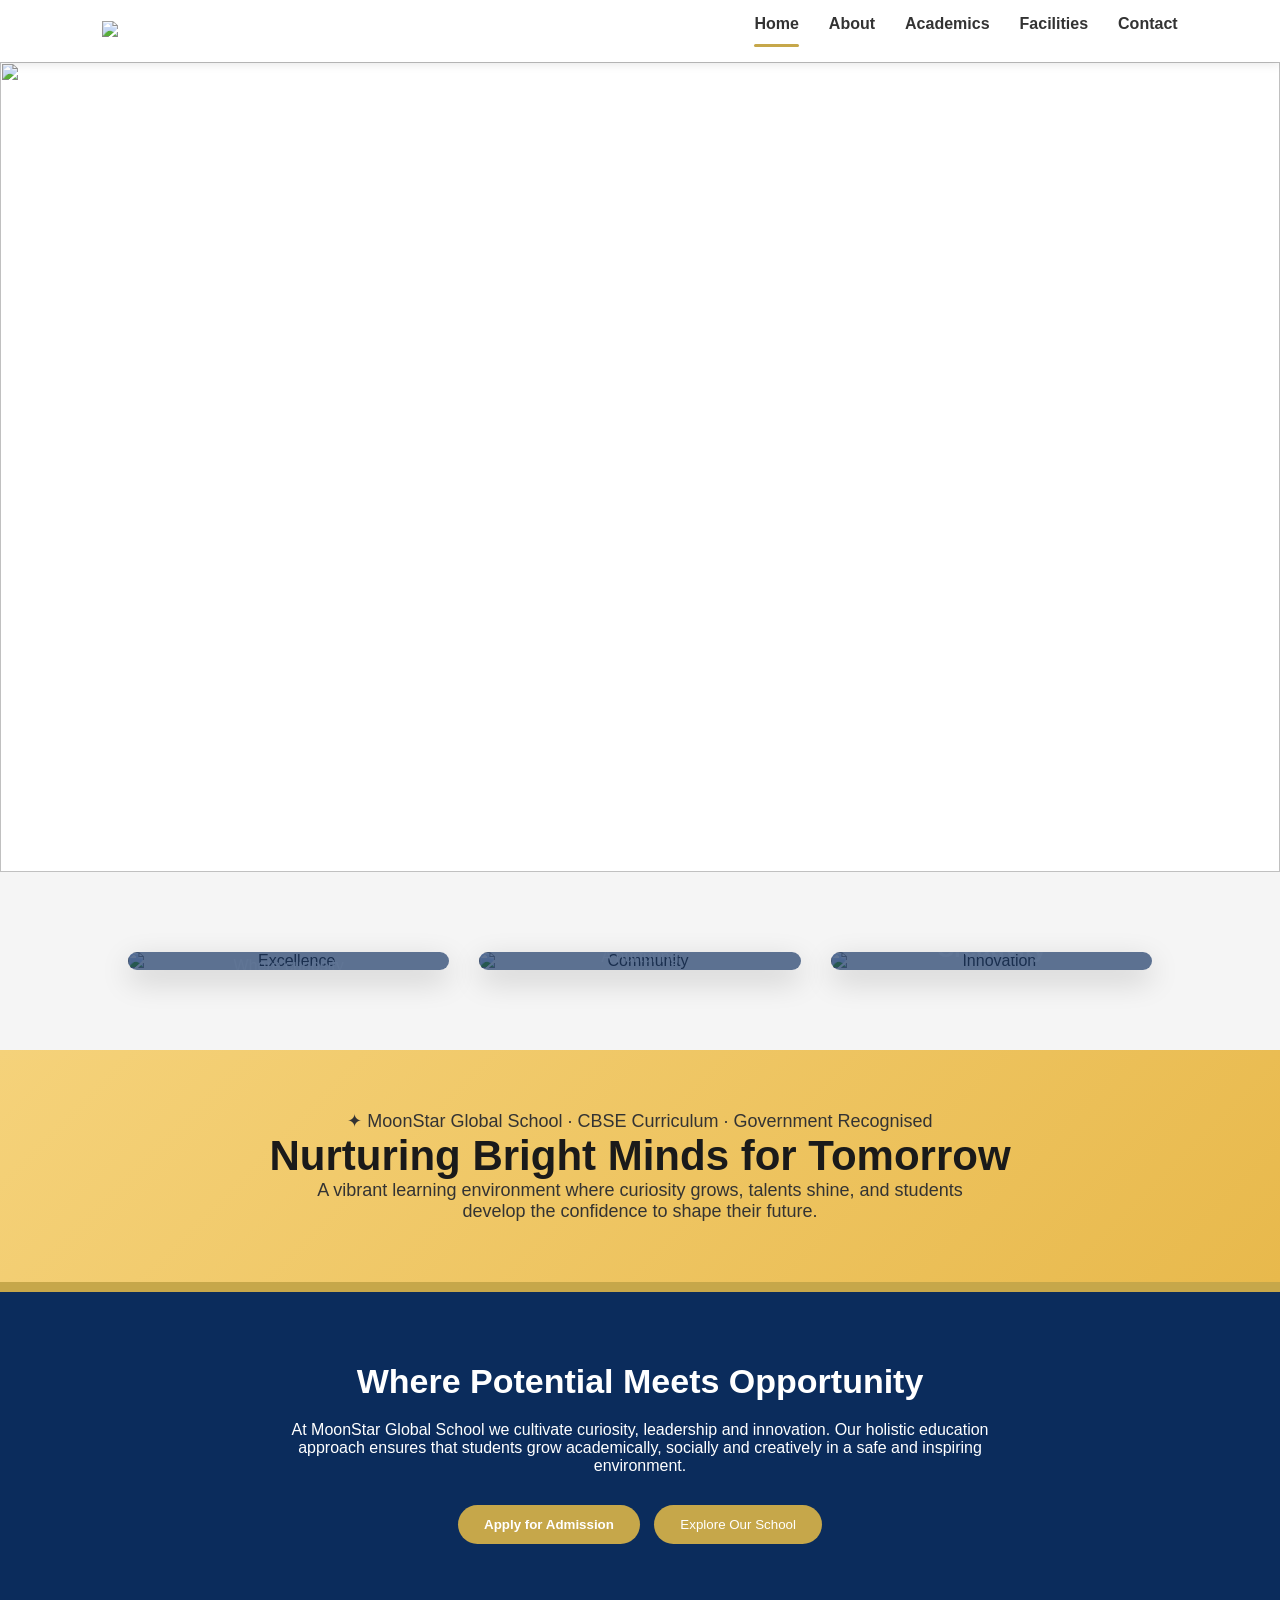
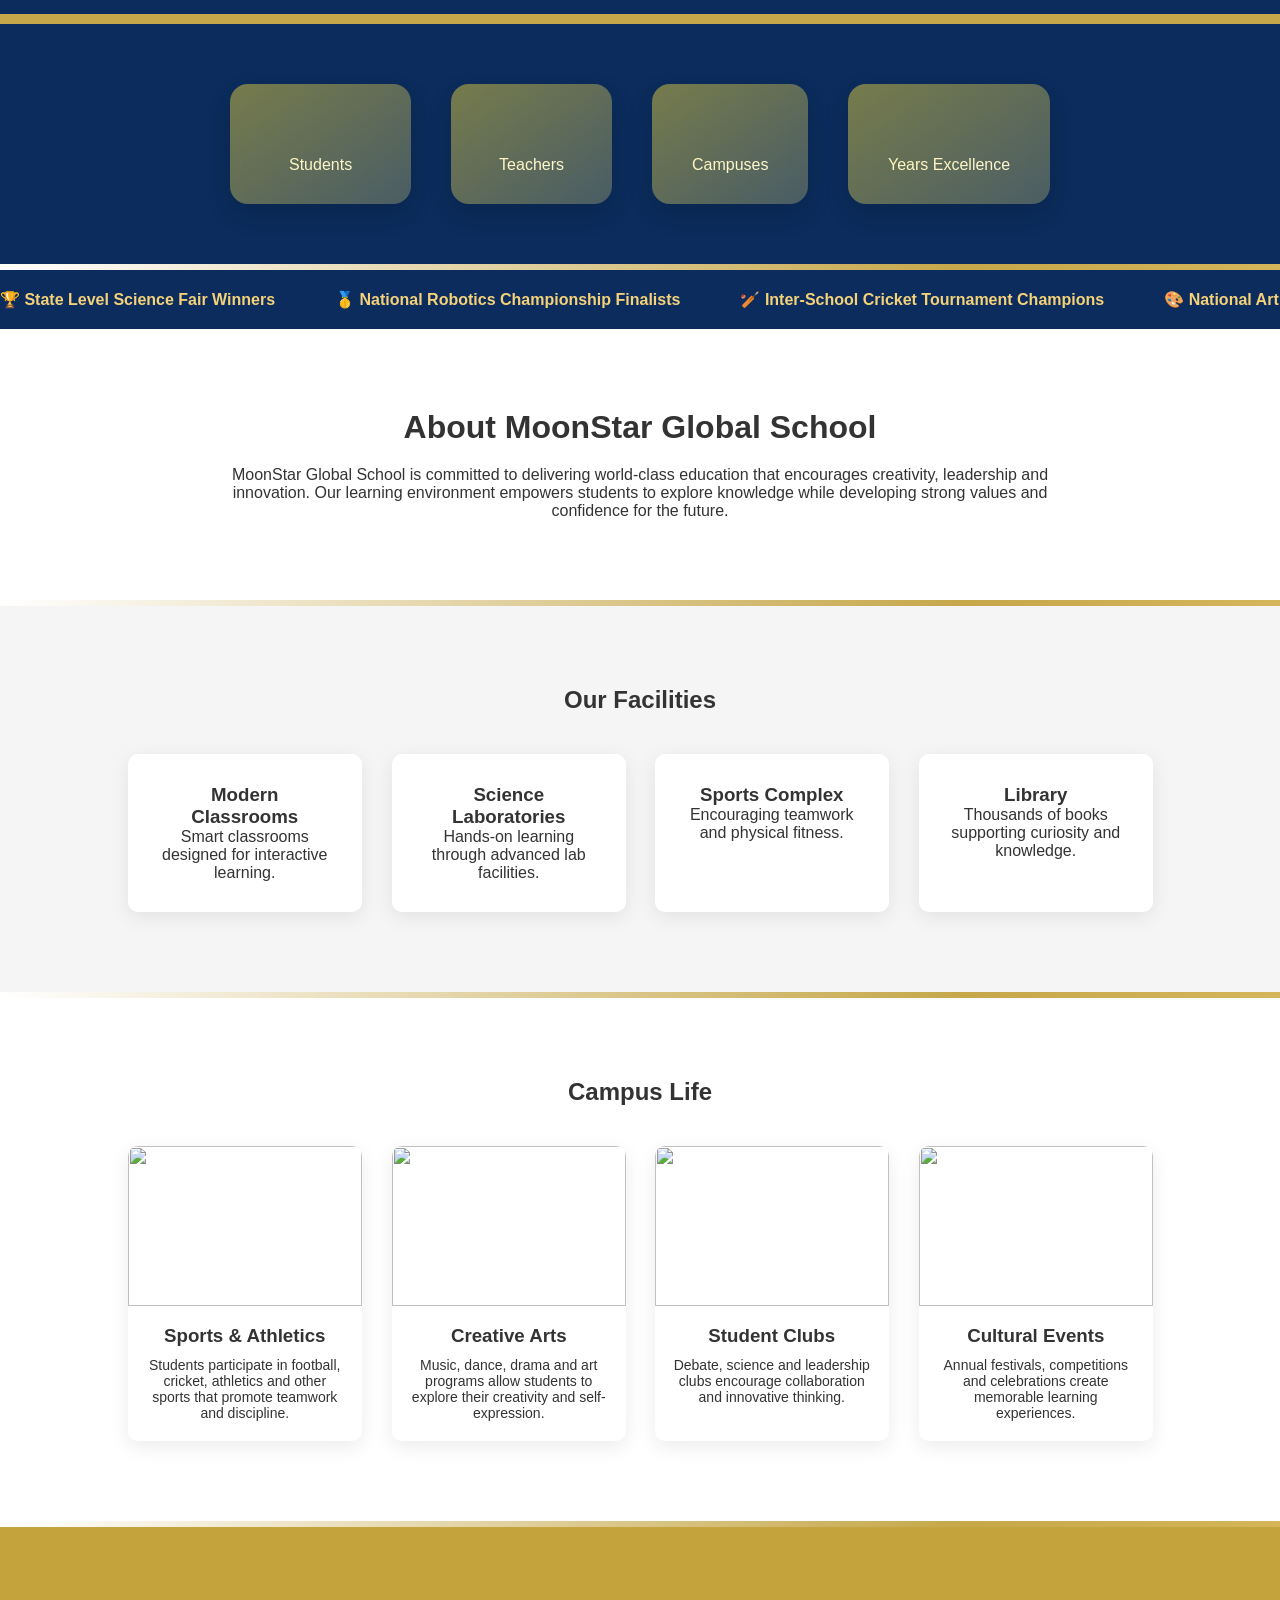
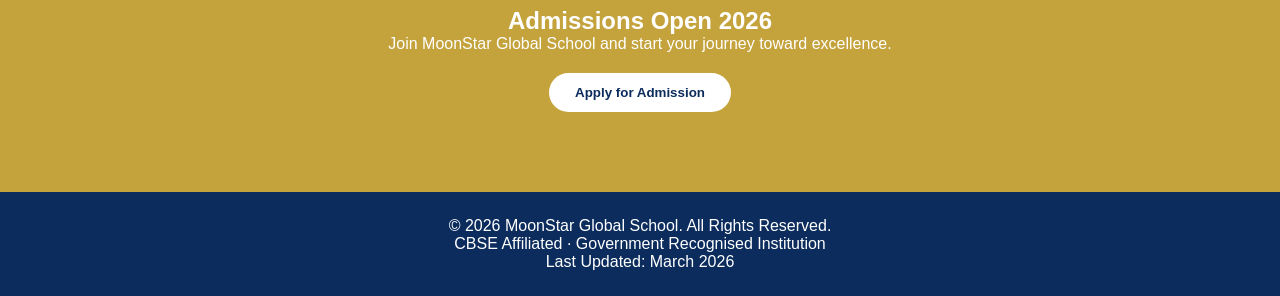
==== commit 23037101: "Update index.html" ====
--- a/index.html
+++ b/index.html
@@ -10,7 +10,7 @@
 
 <link rel="stylesheet" href="style.css">
 
-<link href="https://fonts.googleapis.com/css2?family=Poppins:wght@400;600;700&family=Open+Sans&display=swap" rel="stylesheet">
+<link href="https://i.ytimg.com/vi/Z5rFuTmN6yc/sddefault.jpg">
 
 </head>
 
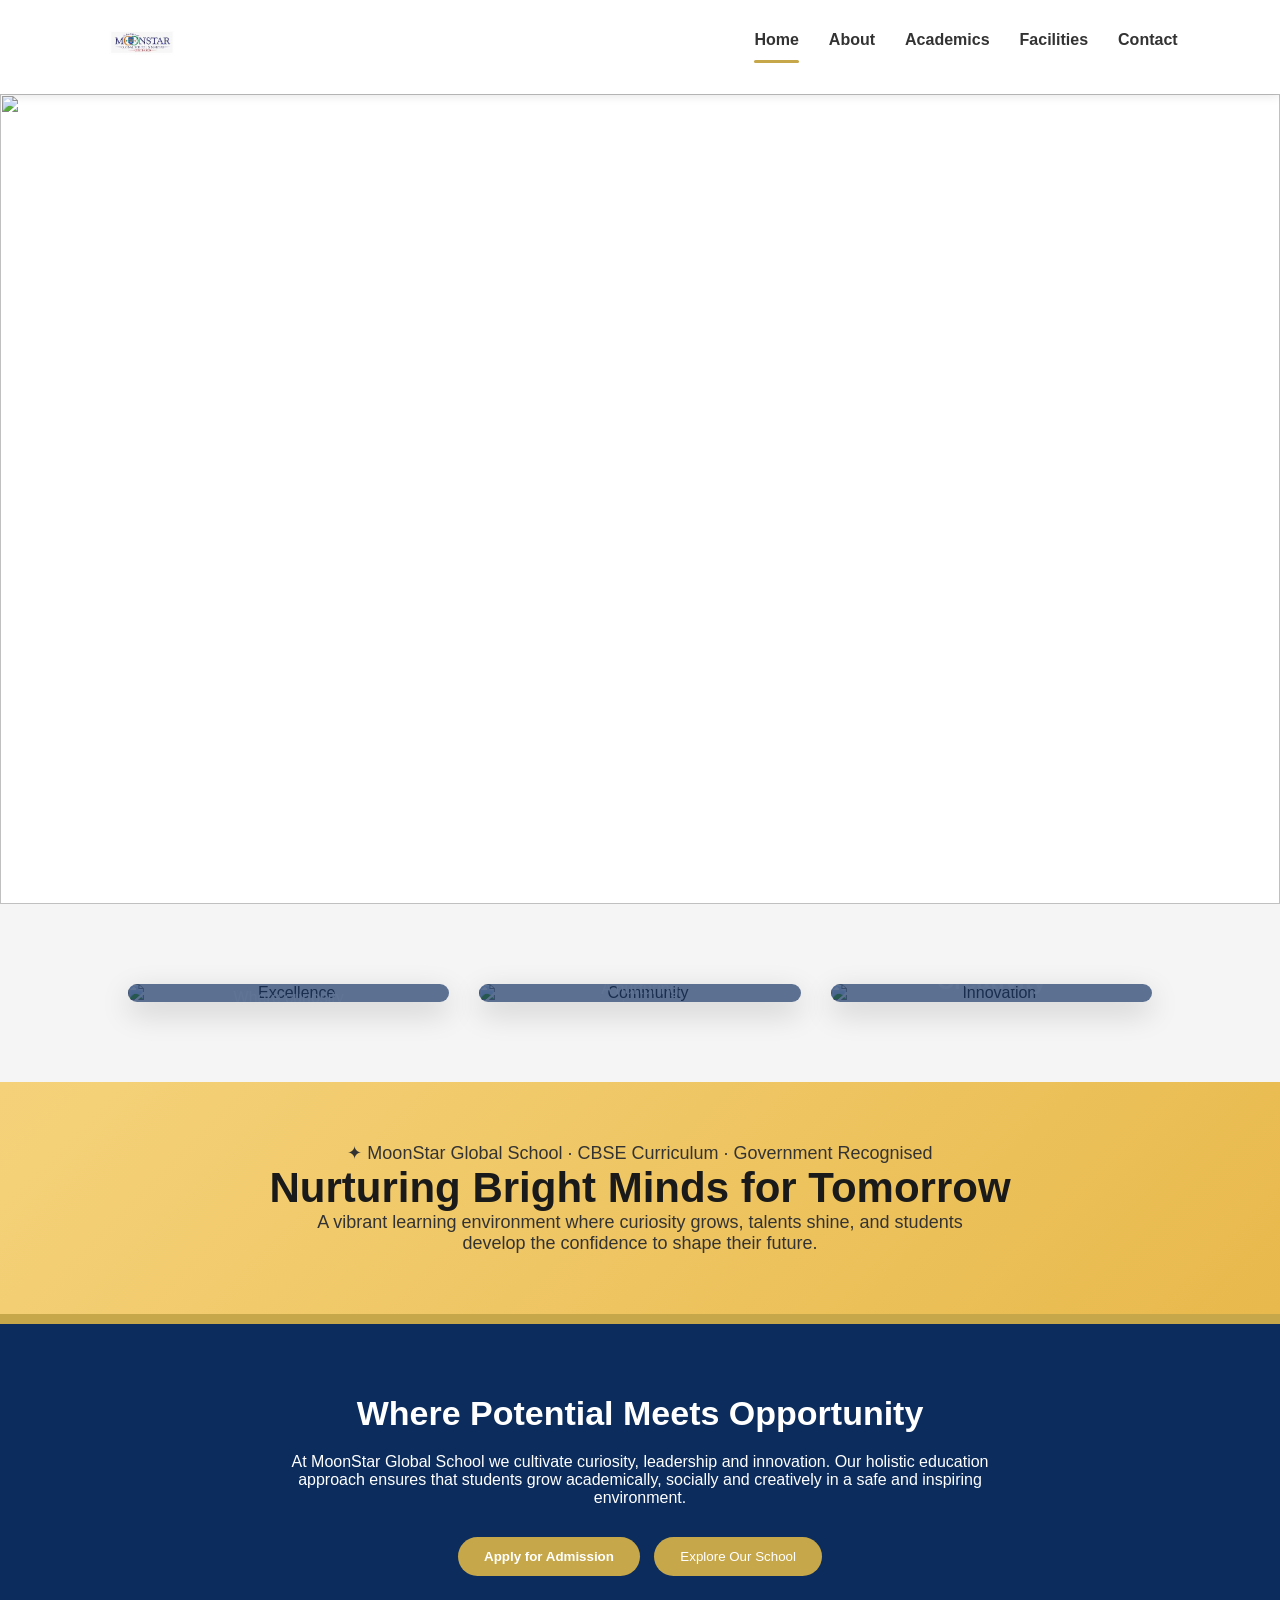
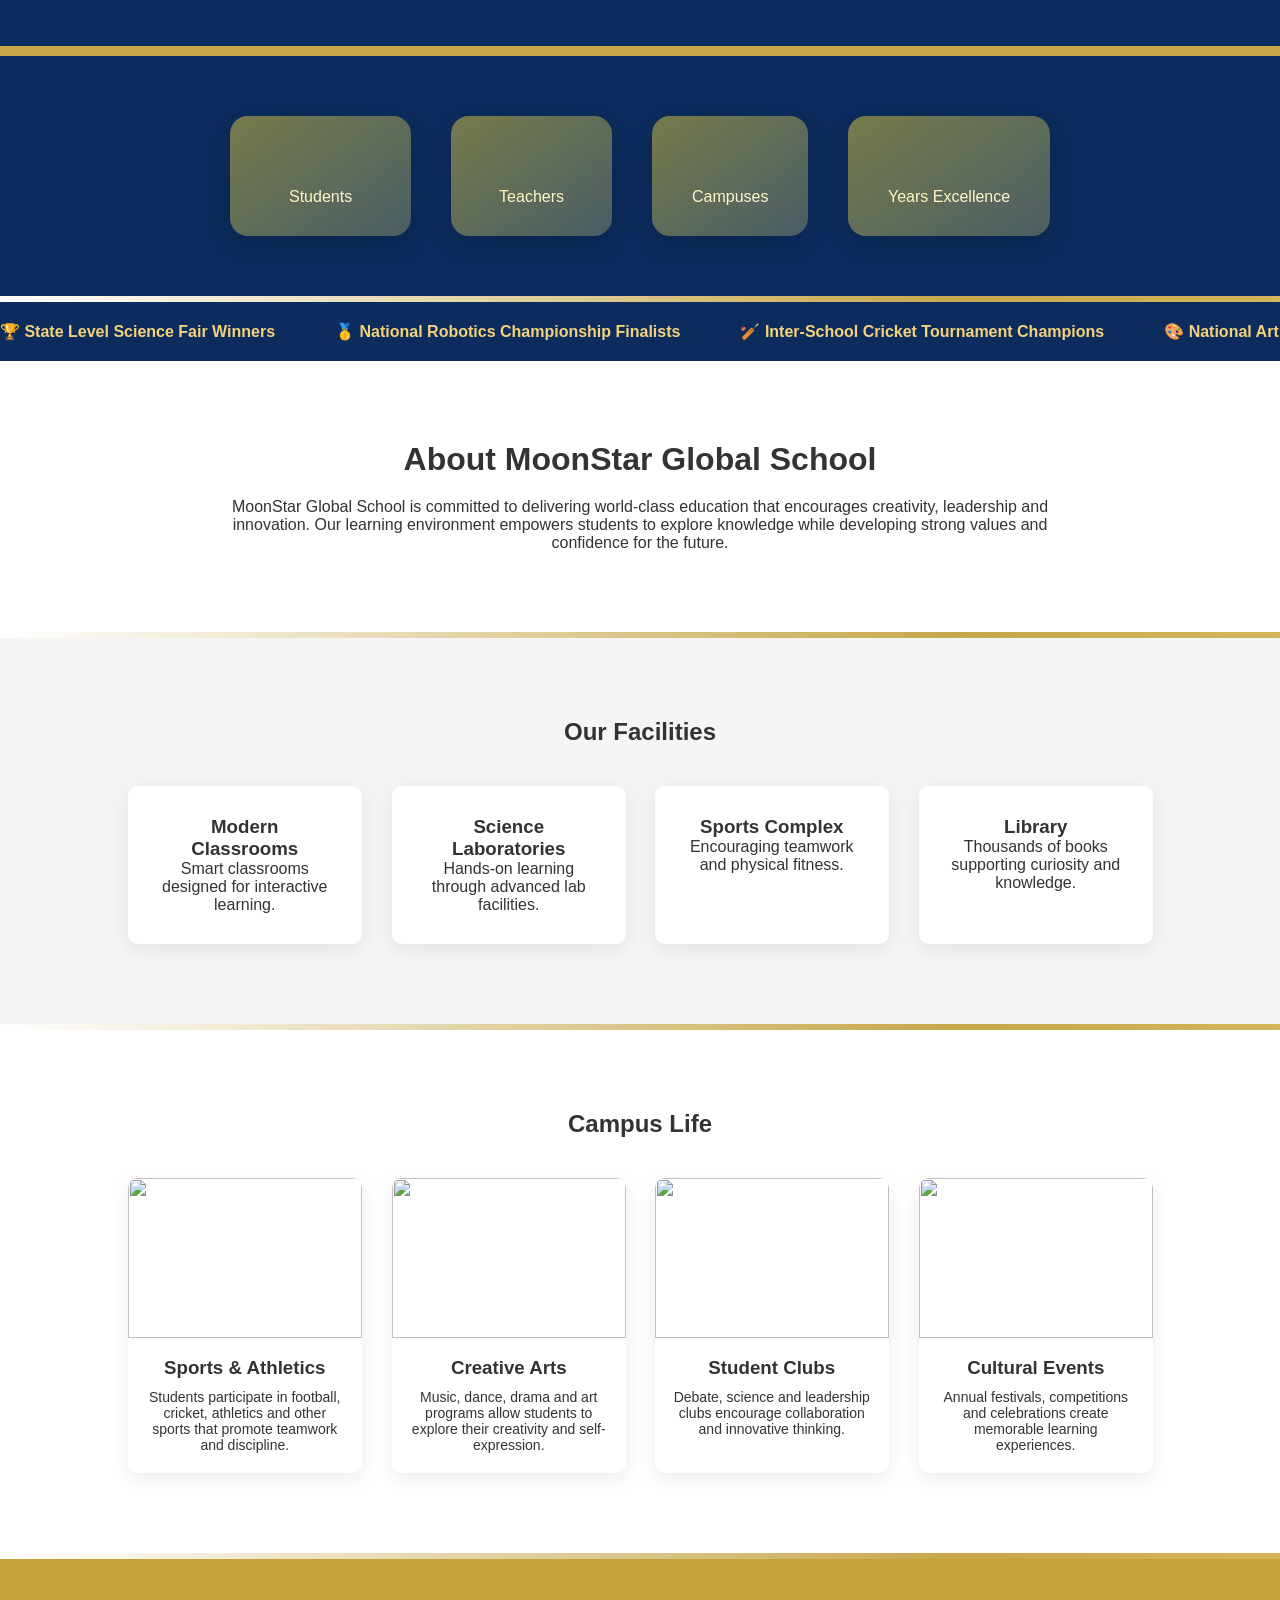
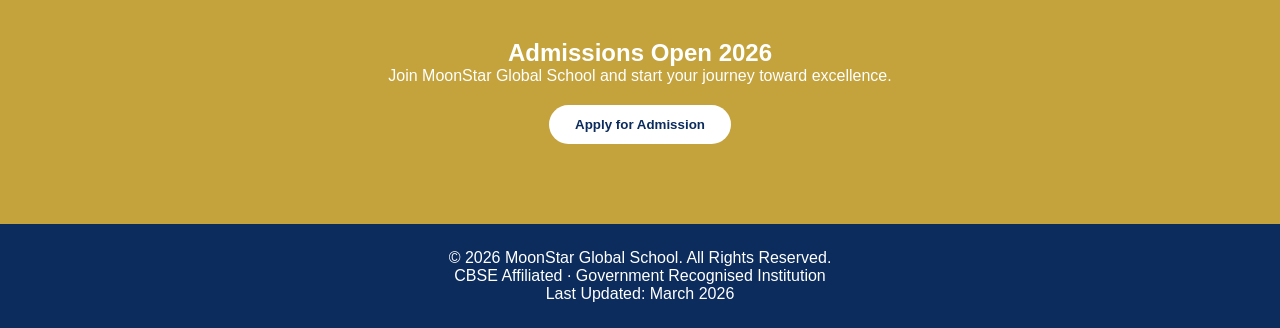
==== commit a5357a25: "Update index.html" ====
--- a/index.html
+++ b/index.html
@@ -23,7 +23,7 @@
 <nav class="navbar">
 
 <div class="logo">
-<img src="https://encrypted-tbn0.gstatic.com/images?q=tbn:ANd9GcSSXZ0aN-xOEhCgeO1clqkbKpodiknH8p4-dQ&s">
+<img src="[data-uri]">
 </div>
 
 <ul class="nav-links">
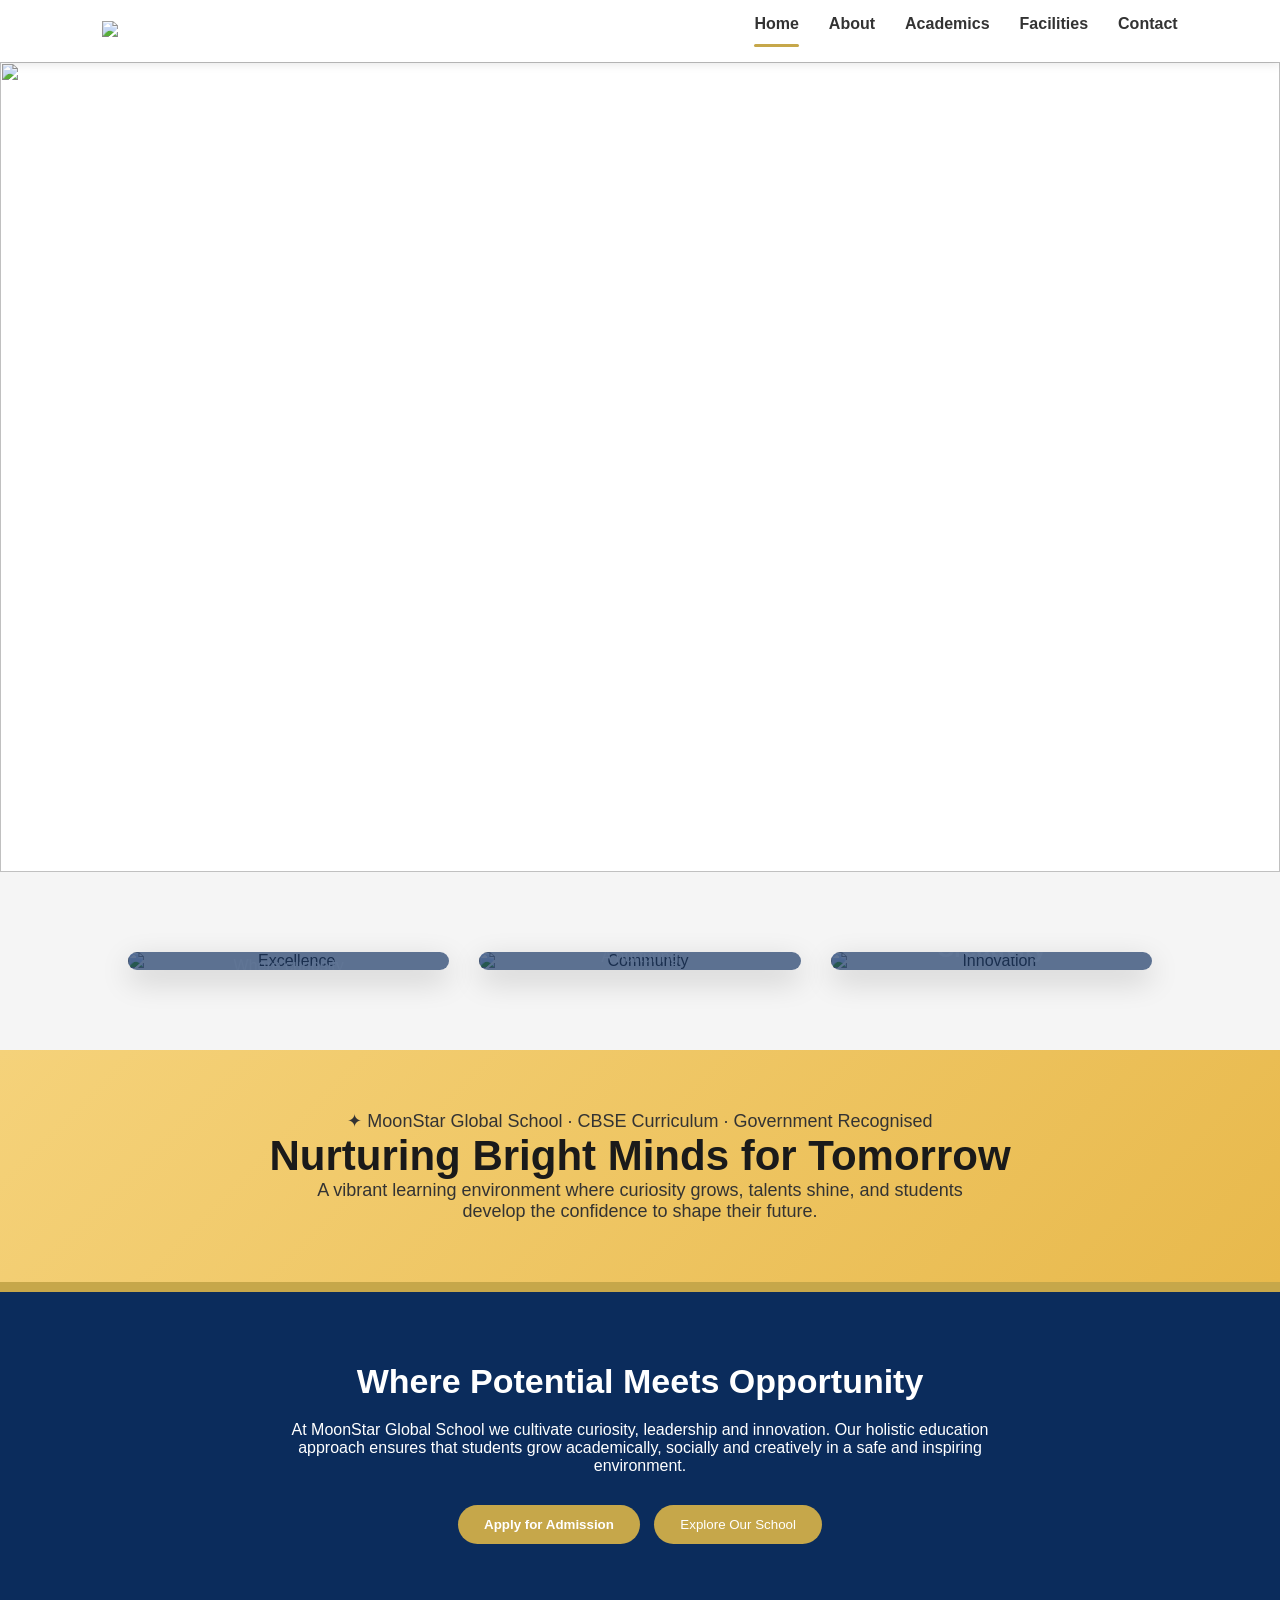
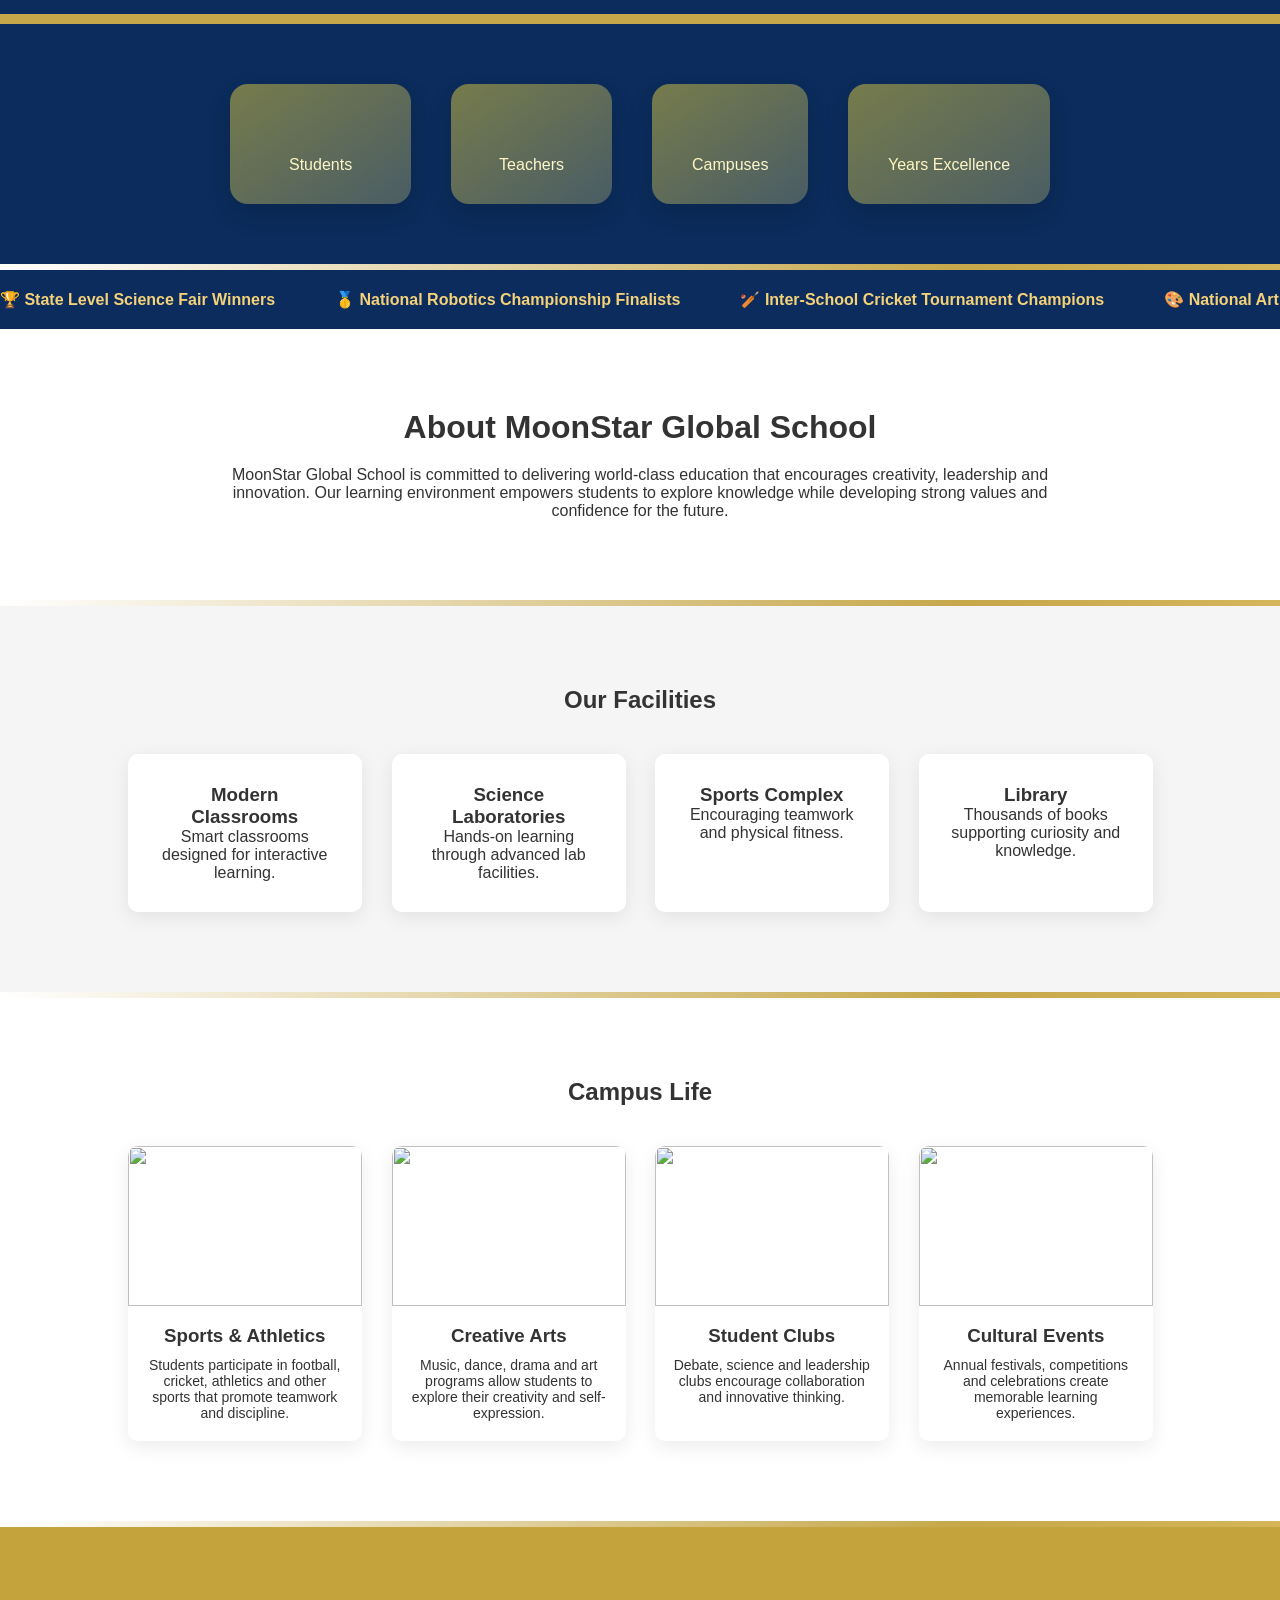
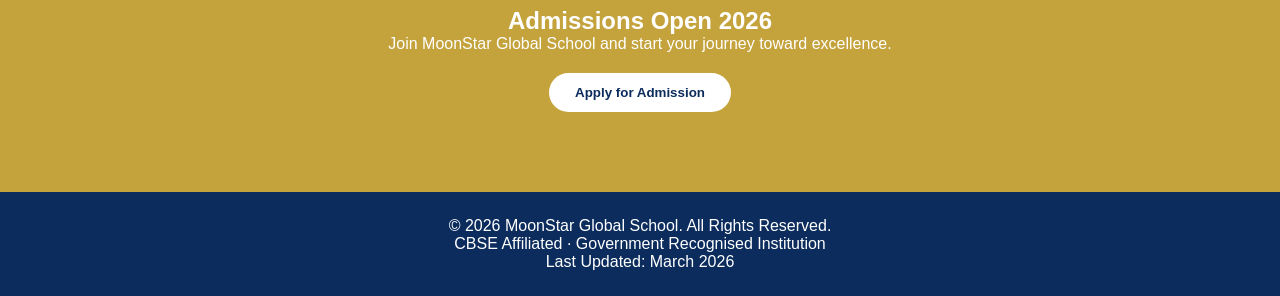
==== commit 115c7273: "Update index.html" ====
--- a/index.html
+++ b/index.html
@@ -23,7 +23,7 @@
 <nav class="navbar">
 
 <div class="logo">
-<img src="[data-uri]">
+<img src="https://media.licdn.com/dms/image/v2/C511BAQHAYNfs-Qr2OA/company-background_10000/company-background_10000/0/1584406878922/moonstarschool1_cover?e=2147483647&v=beta&t=-JOgz-lD-unbm03pmieevahVI9w7Ju2omg94nz6KVQU">
 </div>
 
 <ul class="nav-links">
